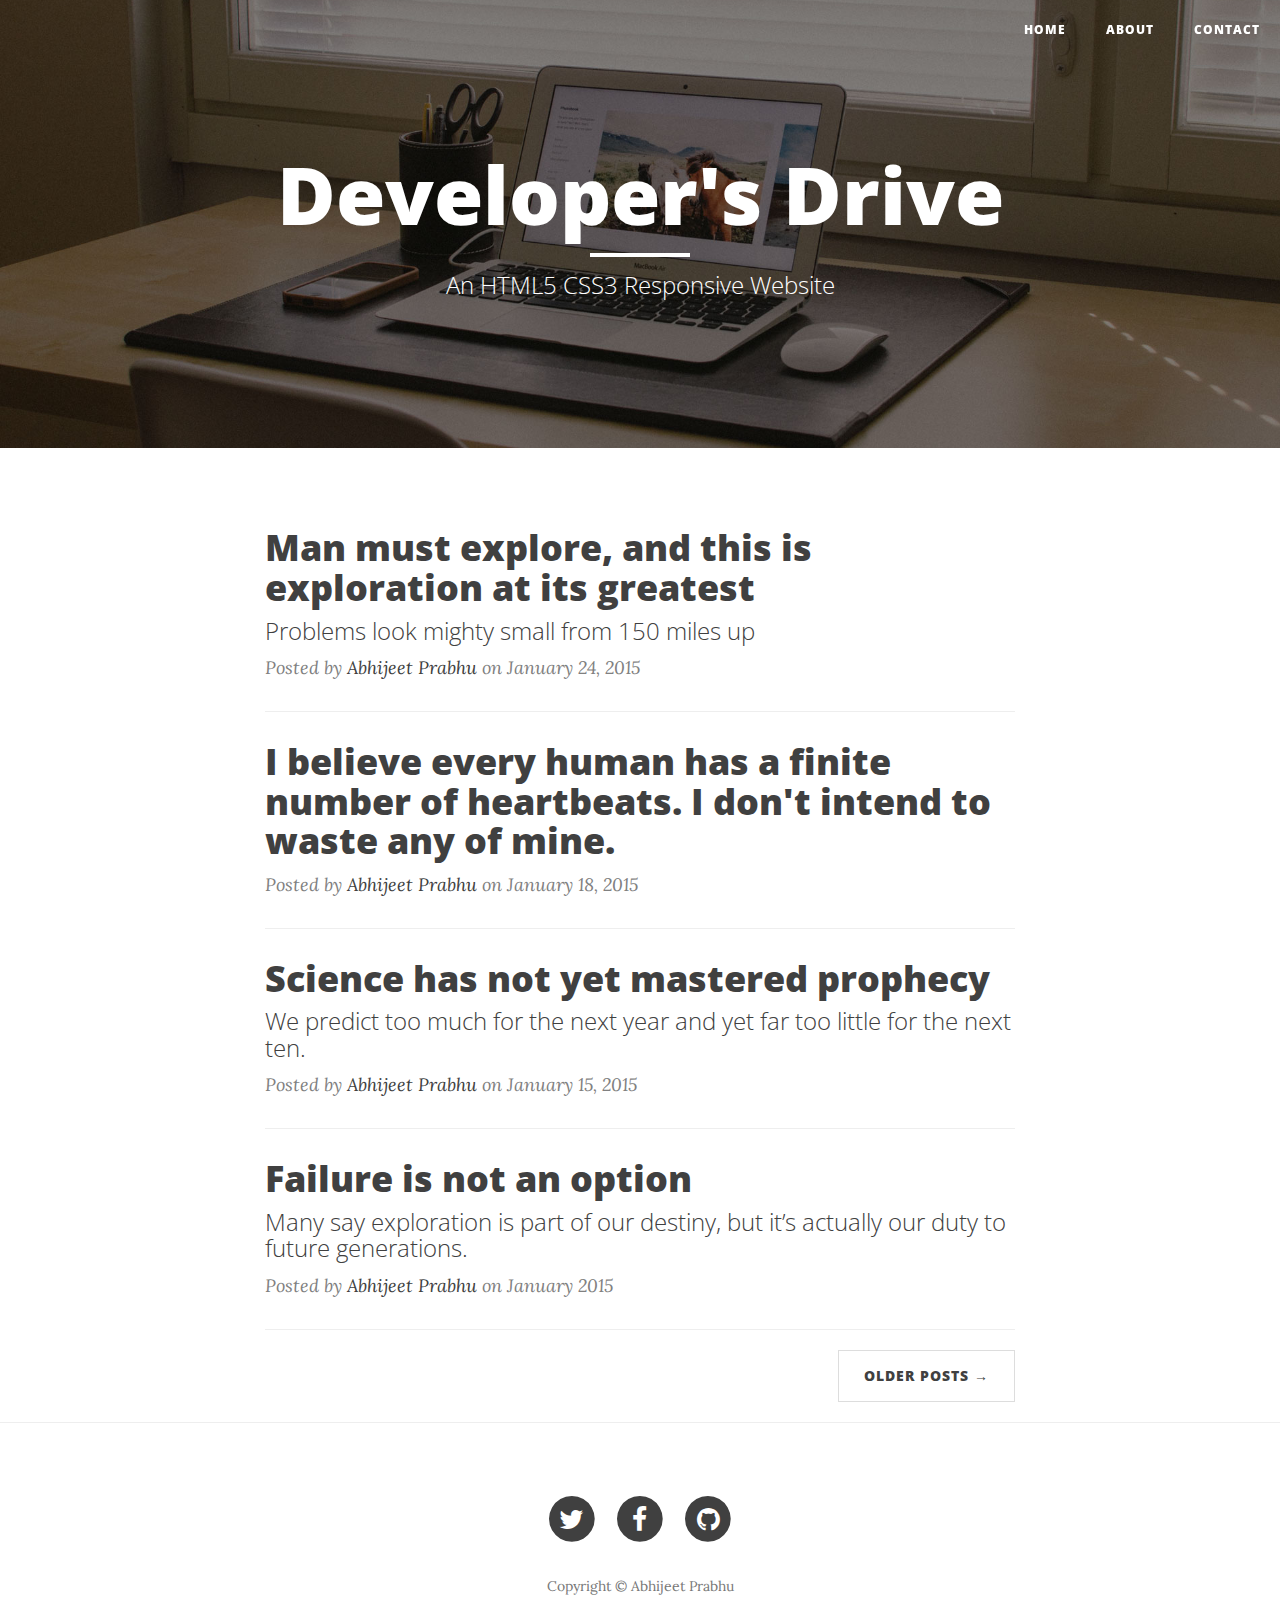
==== index.html @ 1d08cc6a "done" ====
<!DOCTYPE html>
<html lang="en">

<head>

    <meta charset="utf-8">
    <meta http-equiv="X-UA-Compatible" content="IE=edge">
    <meta name="viewport" content="width=device-width, initial-scale=1">
    <meta name="description" content="">
    <meta name="author" content="">

    <title>Developer's Drive</title>

    <!-- Bootstrap Core CSS -->
    <link href="css/bootstrap.min.css" rel="stylesheet">

    <!-- Custom CSS -->
    <link href="css/clean-blog.min.css" rel="stylesheet">

    <!-- Custom Fonts -->
    <link href="http://maxcdn.bootstrapcdn.com/font-awesome/4.1.0/css/font-awesome.min.css" rel="stylesheet" type="text/css">
    <link href='http://fonts.googleapis.com/css?family=Lora:400,700,400italic,700italic' rel='stylesheet' type='text/css'>
    <link href='http://fonts.googleapis.com/css?family=Open+Sans:300italic,400italic,600italic,700italic,800italic,400,300,600,700,800' rel='stylesheet' type='text/css'>

    <!-- HTML5 Shim and Respond.js IE8 support of HTML5 elements and media queries -->
    <!-- WARNING: Respond.js doesn't work if you view the page via file:// -->
    <!--[if lt IE 9]>
        <script src="https://oss.maxcdn.com/libs/html5shiv/3.7.0/html5shiv.js"></script>
        <script src="https://oss.maxcdn.com/libs/respond.js/1.4.2/respond.min.js"></script>
    <![endif]-->

</head>

<body>

    <!-- Navigation -->
    <nav class="navbar navbar-default navbar-custom navbar-fixed-top">
        <div class="container-fluid">
            <!-- Brand and toggle get grouped for better mobile display -->
            <div class="navbar-header page-scroll">
                <button type="button" class="navbar-toggle" data-toggle="collapse" data-target="#bs-example-navbar-collapse-1">
                    <span class="sr-only">Toggle navigation</span>
                    <span class="icon-bar"></span>
                    <span class="icon-bar"></span>
                    <span class="icon-bar"></span>
                </button>

            </div>

            <!-- Collect the nav links, forms, and other content for toggling -->
            <div class="collapse navbar-collapse" id="bs-example-navbar-collapse-1">
                <ul class="nav navbar-nav navbar-right">
                    <li>
                        <a href="index.html">Home</a>
                    </li>
                    <li>
                        <a href="about.html">About</a>
                    </li>
                    
                    <li>
                        <a href="contact.html">Contact</a>
                    </li>
                </ul>
            </div>
            <!-- /.navbar-collapse -->
        </div>
        <!-- /.container -->
    </nav>

    <!-- Page Header -->
    <!-- Set your background image for this header on the line below. -->
    <header class="intro-header" style="background-image: url('img/home-bg.jpg')">
        <div class="container">
            <div class="row">
                <div class="col-lg-8 col-lg-offset-2 col-md-10 col-md-offset-1">
                    <div class="site-heading">
                        <h1>Developer's Drive</h1>
                        <hr class="small">
                        <span class="subheading">An HTML5 CSS3 Responsive Website</span>
                    </div>
                </div>
            </div>
        </div>
    </header>

    <!-- Main Content -->
    <div class="container">
        <div class="row">
            <div class="col-lg-8 col-lg-offset-2 col-md-10 col-md-offset-1">
                <div class="post-preview">
                    <a href="post.html">
                        <h2 class="post-title">
                            Man must explore, and this is exploration at its greatest
                        </h2>
                        <h3 class="post-subtitle">
                            Problems look mighty small from 150 miles up
                        </h3>
                    </a>
                    <p class="post-meta">Posted by <a href="#">Abhijeet Prabhu</a> on January 24, 2015
                    </p>
                </div>
                <hr>
                <div class="post-preview">
                    <a href="post.html">
                        <h2 class="post-title">
                            I believe every human has a finite number of heartbeats. I don't intend to waste any of mine.
                        </h2>
                    </a>
                    <p class="post-meta">Posted by <a href="#">Abhijeet Prabhu</a> on January 18, 2015  </p>
                </div>
                <hr>
                <div class="post-preview">
                    <a href="post.html">
                        <h2 class="post-title">
                            Science has not yet mastered prophecy
                        </h2>
                        <h3 class="post-subtitle">
                            We predict too much for the next year and yet far too little for the next ten.
                        </h3>
                    </a>
                    <p class="post-meta">Posted by <a href="#">Abhijeet Prabhu</a> on January 15, 2015 </a>
                </div>
                <hr>
                <div class="post-preview">
                    <a href="post.html">
                        <h2 class="post-title">
                            Failure is not an option
                        </h2>
                        <h3 class="post-subtitle">
                            Many say exploration is part of our destiny, but it’s actually our duty to future generations.
                        </h3>
                    </a>
                    <p class="post-meta">Posted by <a href="#">Abhijeet Prabhu</a> on January 2015</p>              </div>
                <hr>
                <!-- Pager -->
                <ul class="pager">
                    <li class="next">
                        <a href="#">Older Posts &rarr;</a>
                    </li>
                </ul>
            </div>
        </div>
    </div>

    <hr>

    <!-- Footer -->
    <footer>
        <div class="container">
            <div class="row">
                <div class="col-lg-8 col-lg-offset-2 col-md-10 col-md-offset-1">
                    <ul class="list-inline text-center">
                        <li>
                            <a href="https://twitter.com/abhijeetprabhu">
                                <span class="fa-stack fa-lg">
                                    <i class="fa fa-circle fa-stack-2x"></i>
                                    <i class="fa fa-twitter fa-stack-1x fa-inverse"></i>
                                </span>
                            </a>
                        </li>
                        <li>
                            <a href="https://www.facebook.com/abhijeet.prabhu">
                                <span class="fa-stack fa-lg">
                                    <i class="fa fa-circle fa-stack-2x"></i>
                                    <i class="fa fa-facebook fa-stack-1x fa-inverse"></i>
                                </span>
                            </a>
                        </li>
                        <li>
                            <a href="https://github.com/prabhu150">
                                <span class="fa-stack fa-lg">
                                    <i class="fa fa-circle fa-stack-2x"></i>
                                    <i class="fa fa-github fa-stack-1x fa-inverse"></i>
                                </span>
                            </a>
                        </li>
                    </ul>
                    <p class="copyright text-muted">Copyright &copy; Abhijeet Prabhu</p>
                </div>
            </div>
        </div>
    </footer>

    <!-- jQuery -->
    <script src="js/jquery.js"></script>

    <!-- Bootstrap Core JavaScript -->
    <script src="js/bootstrap.min.js"></script>

    <!-- Custom Theme JavaScript -->
    <script src="js/clean-blog.min.js"></script>

</body>

</html>
---- css/clean-blog.min.css ----
/*!
 * Clean Blog v1.0.0 (http://startbootstrap.com)
 * Copyright 2014 Start Bootstrap
 * Licensed under Apache 2.0 (https://github.com/IronSummitMedia/startbootstrap/blob/gh-pages/LICENSE)
 */

body{font-family:Lora,'Times New Roman',serif;font-size:20px;color:#404040}p{line-height:1.5;margin:30px 0}p a{text-decoration:underline}h1,h2,h3,h4,h5,h6{font-family:'Open Sans','Helvetica Neue',Helvetica,Arial,sans-serif;font-weight:800}a{color:#404040}a:hover,a:focus{color:#0085a1}a img:hover,a img:focus{cursor:zoom-in}blockquote{color:gray;font-style:italic}hr.small{max-width:100px;margin:15px auto;border-width:4px;border-color:#fff}.navbar-custom{position:absolute;top:0;left:0;width:100%;z-index:3;font-family:'Open Sans','Helvetica Neue',Helvetica,Arial,sans-serif}.navbar-custom .navbar-brand{font-weight:800}.navbar-custom .nav li a{text-transform:uppercase;font-size:12px;font-weight:800;letter-spacing:1px}@media only screen and (min-width:768px){.navbar-custom{background:0 0;border-bottom:1px solid transparent}.navbar-custom .navbar-brand{color:#fff;padding:20px}.navbar-custom .navbar-brand:hover,.navbar-custom .navbar-brand:focus{color:rgba(255,255,255,.8)}.navbar-custom .nav li a{color:#fff;padding:20px}.navbar-custom .nav li a:hover,.navbar-custom .nav li a:focus{color:rgba(255,255,255,.8)}}@media only screen and (min-width:1170px){.navbar-custom{-webkit-transition:background-color .3s;-moz-transition:background-color .3s;transition:background-color .3s;-webkit-transform:translate3d(0,0,0);-moz-transform:translate3d(0,0,0);-ms-transform:translate3d(0,0,0);-o-transform:translate3d(0,0,0);transform:translate3d(0,0,0);-webkit-backface-visibility:hidden;backface-visibility:hidden}.navbar-custom.is-fixed{position:fixed;top:-61px;background-color:rgba(255,255,255,.9);border-bottom:1px solid #f2f2f2;-webkit-transition:-webkit-transform .3s;-moz-transition:-moz-transform .3s;transition:transform .3s}.navbar-custom.is-fixed .navbar-brand{color:#404040}.navbar-custom.is-fixed .navbar-brand:hover,.navbar-custom.is-fixed .navbar-brand:focus{color:#0085a1}.navbar-custom.is-fixed .nav li a{color:#404040}.navbar-custom.is-fixed .nav li a:hover,.navbar-custom.is-fixed .nav li a:focus{color:#0085a1}.navbar-custom.is-visible{-webkit-transform:translate3d(0,100%,0);-moz-transform:translate3d(0,100%,0);-ms-transform:translate3d(0,100%,0);-o-transform:translate3d(0,100%,0);transform:translate3d(0,100%,0)}}.intro-header{background-color:gray;background:no-repeat center center;background-attachment:scroll;-webkit-background-size:cover;-moz-background-size:cover;background-size:cover;-o-background-size:cover;margin-bottom:50px}.intro-header .site-heading,.intro-header .post-heading,.intro-header .page-heading{padding:100px 0 50px;color:#fff}@media only screen and (min-width:768px){.intro-header .site-heading,.intro-header .post-heading,.intro-header .page-heading{padding:150px 0}}.intro-header .site-heading,.intro-header .page-heading{text-align:center}.intro-header .site-heading h1,.intro-header .page-heading h1{margin-top:0;font-size:50px}.intro-header .site-heading .subheading,.intro-header .page-heading .subheading{font-size:24px;line-height:1.1;display:block;font-family:'Open Sans','Helvetica Neue',Helvetica,Arial,sans-serif;font-weight:300;margin:10px 0 0}@media only screen and (min-width:768px){.intro-header .site-heading h1,.intro-header .page-heading h1{font-size:80px}}.intro-header .post-heading h1{font-size:35px}.intro-header .post-heading .subheading,.intro-header .post-heading .meta{line-height:1.1;display:block}.intro-header .post-heading .subheading{font-family:'Open Sans','Helvetica Neue',Helvetica,Arial,sans-serif;font-size:24px;margin:10px 0 30px;font-weight:600}.intro-header .post-heading .meta{font-family:Lora,'Times New Roman',serif;font-style:italic;font-weight:300;font-size:20px}.intro-header .post-heading .meta a{color:#fff}@media only screen and (min-width:768px){.intro-header .post-heading h1{font-size:55px}.intro-header .post-heading .subheading{font-size:30px}}.post-preview>a{color:#404040}.post-preview>a:hover,.post-preview>a:focus{text-decoration:none;color:#0085a1}.post-preview>a>.post-title{font-size:30px;margin-top:30px;margin-bottom:10px}.post-preview>a>.post-subtitle{margin:0;font-weight:300;margin-bottom:10px}.post-preview>.post-meta{color:gray;font-size:18px;font-style:italic;margin-top:0}.post-preview>.post-meta>a{text-decoration:none;color:#404040}.post-preview>.post-meta>a:hover,.post-preview>.post-meta>a:focus{color:#0085a1;text-decoration:underline}@media only screen and (min-width:768px){.post-preview>a>.post-title{font-size:36px}}.section-heading{font-size:36px;margin-top:60px;font-weight:700}.caption{text-align:center;font-size:14px;padding:10px;font-style:italic;margin:0;display:block;border-bottom-right-radius:5px;border-bottom-left-radius:5px}footer{padding:50px 0 65px}footer .list-inline{margin:0;padding:0}footer .copyright{font-size:14px;text-align:center;margin-bottom:0}.floating-label-form-group{font-size:14px;position:relative;margin-bottom:0;padding-bottom:.5em;border-bottom:1px solid #eee}.floating-label-form-group input,.floating-label-form-group textarea{z-index:1;position:relative;padding-right:0;padding-left:0;border:none;border-radius:0;font-size:1.5em;background:0 0;box-shadow:none!important;resize:none}.floating-label-form-group label{display:block;z-index:0;position:relative;top:2em;margin:0;font-size:.85em;line-height:1.764705882em;vertical-align:middle;vertical-align:baseline;opacity:0;-webkit-transition:top .3s ease,opacity .3s ease;-moz-transition:top .3s ease,opacity .3s ease;-ms-transition:top .3s ease,opacity .3s ease;transition:top .3s ease,opacity .3s ease}.floating-label-form-group::not(:first-child){padding-left:14px;border-left:1px solid #eee}.floating-label-form-group-with-value label{top:0;opacity:1}.floating-label-form-group-with-focus label{color:#0085a1}form .row:first-child .floating-label-form-group{border-top:1px solid #eee}.btn{font-family:'Open Sans','Helvetica Neue',Helvetica,Arial,sans-serif;text-transform:uppercase;font-size:14px;font-weight:800;letter-spacing:1px;border-radius:0;padding:15px 25px}.btn-lg{font-size:16px;padding:25px 35px}.btn-default:hover,.btn-default:focus{background-color:#0085a1;border:1px solid #0085a1;color:#fff}.pager{margin:20px 0 0}.pager li>a,.pager li>span{font-family:'Open Sans','Helvetica Neue',Helvetica,Arial,sans-serif;text-transform:uppercase;font-size:14px;font-weight:800;letter-spacing:1px;padding:15px 25px;background-color:#fff;border-radius:0}.pager li>a:hover,.pager li>a:focus{color:#fff;background-color:#0085a1;border:1px solid #0085a1}.pager .disabled>a,.pager .disabled>a:hover,.pager .disabled>a:focus,.pager .disabled>span{color:gray;background-color:#404040;cursor:not-allowed}::-moz-selection{color:#fff;text-shadow:none;background:#0085a1}::selection{color:#fff;text-shadow:none;background:#0085a1}img::selection{color:#fff;background:0 0}img::-moz-selection{color:#fff;background:0 0}body{webkit-tap-highlight-color:#0085a1}
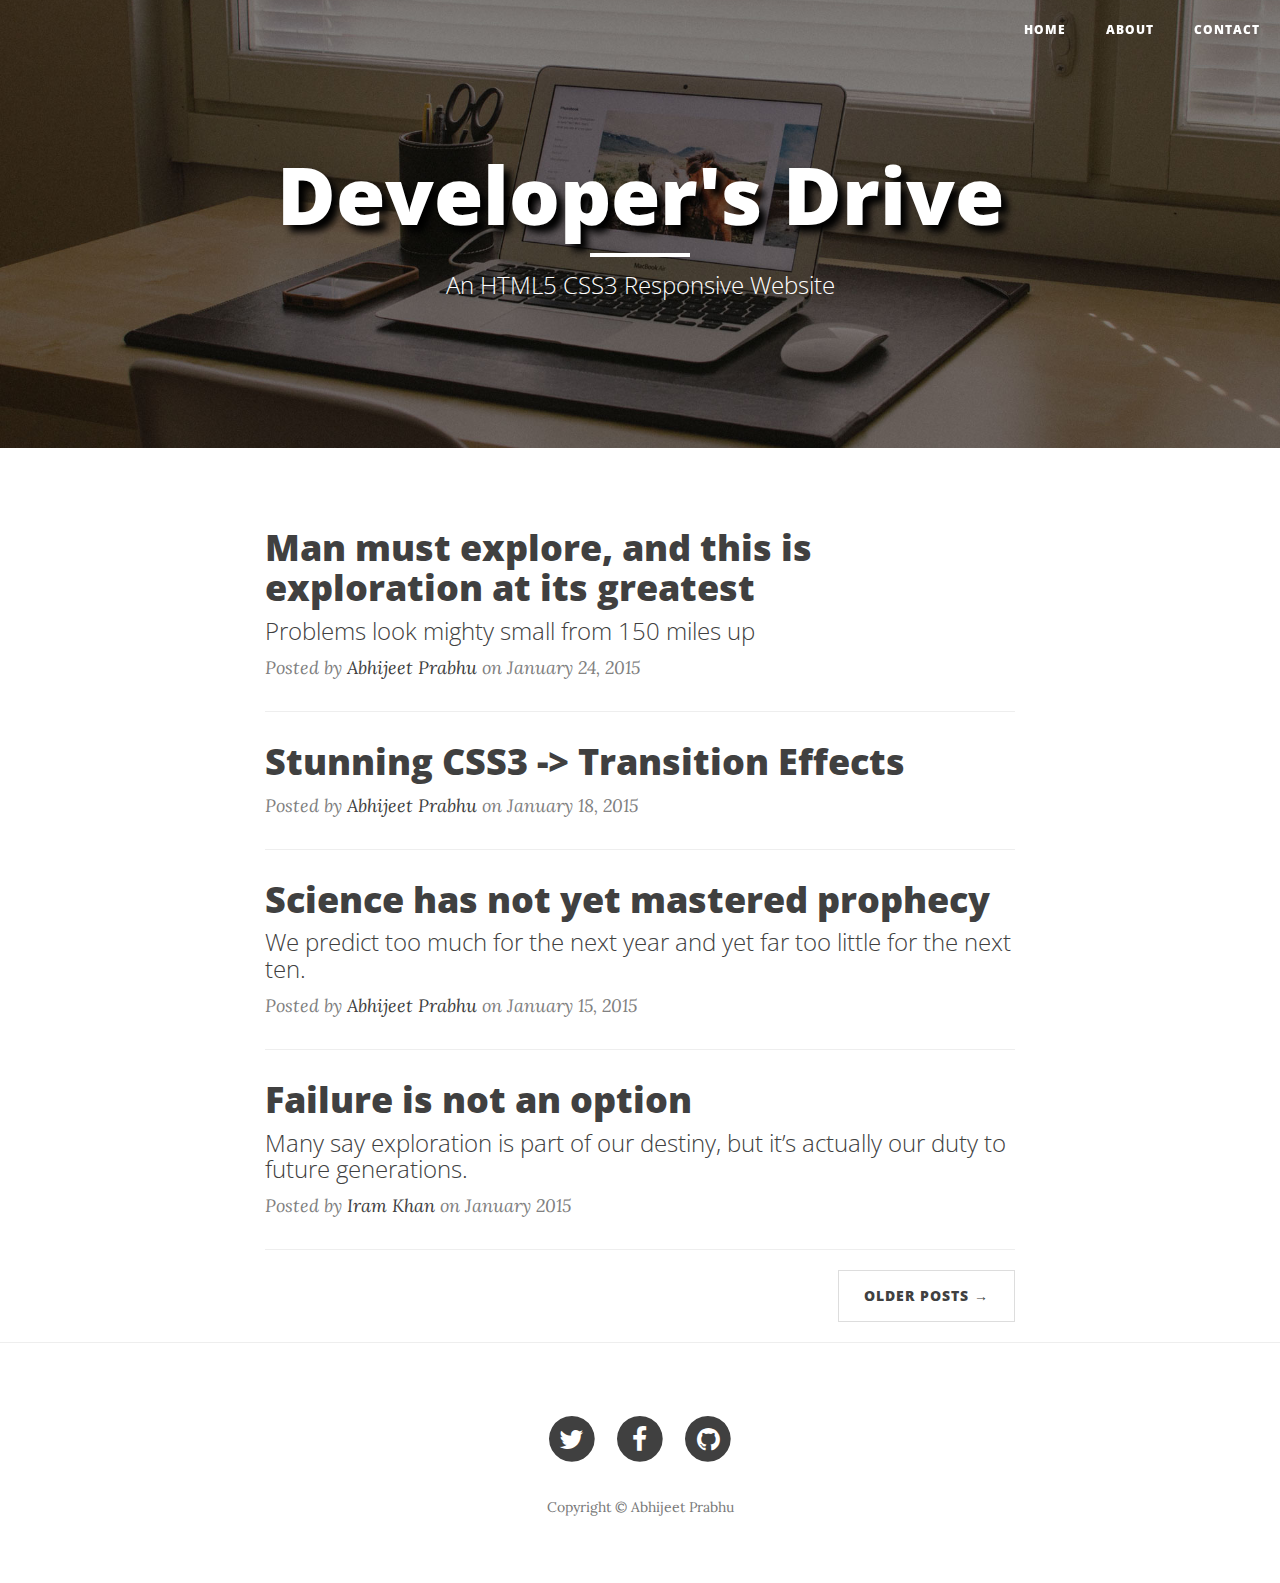
==== commit 007f6049: "Prank" ====
--- a/index.html
+++ b/index.html
@@ -9,7 +9,7 @@
     <meta name="description" content="">
     <meta name="author" content="">
 
-    <title>Developer's Drive</title>
+    <title >Developer's Drive</title>
 
     <!-- Bootstrap Core CSS -->
     <link href="css/bootstrap.min.css" rel="stylesheet">
@@ -28,6 +28,8 @@
         <script src="https://oss.maxcdn.com/libs/html5shiv/3.7.0/html5shiv.js"></script>
         <script src="https://oss.maxcdn.com/libs/respond.js/1.4.2/respond.min.js"></script>
     <![endif]-->
+
+<link href="css/clean-blog.css" rel="stylesheet">    
 
 </head>
 
@@ -74,7 +76,7 @@
             <div class="row">
                 <div class="col-lg-8 col-lg-offset-2 col-md-10 col-md-offset-1">
                     <div class="site-heading">
-                        <h1>Developer's Drive</h1>
+                        <h1 class="maintitle">Developer's Drive</h1>
                         <hr class="small">
                         <span class="subheading">An HTML5 CSS3 Responsive Website</span>
                     </div>
@@ -96,21 +98,21 @@
                             Problems look mighty small from 150 miles up
                         </h3>
                     </a>
-                    <p class="post-meta">Posted by <a href="#">Abhijeet Prabhu</a> on January 24, 2015
+                    <p class="post-meta">Posted by <a href="about.html">Abhijeet Prabhu</a> on January 24, 2015
                     </p>
                 </div>
                 <hr>
                 <div class="post-preview">
-                    <a href="post.html">
+                    <a href="transition.html">
                         <h2 class="post-title">
-                            I believe every human has a finite number of heartbeats. I don't intend to waste any of mine.
+                            Stunning CSS3 -> Transition Effects
                         </h2>
                     </a>
-                    <p class="post-meta">Posted by <a href="#">Abhijeet Prabhu</a> on January 18, 2015  </p>
+                    <p class="post-meta">Posted by <a href="transition.html">Abhijeet Prabhu</a> on January 18, 2015  </p>
                 </div>
                 <hr>
                 <div class="post-preview">
-                    <a href="post.html">
+                    <a href="transition.html">
                         <h2 class="post-title">
                             Science has not yet mastered prophecy
                         </h2>
@@ -118,7 +120,7 @@
                             We predict too much for the next year and yet far too little for the next ten.
                         </h3>
                     </a>
-                    <p class="post-meta">Posted by <a href="#">Abhijeet Prabhu</a> on January 15, 2015 </a>
+                    <p class="post-meta">Posted by <a href="about.html">Abhijeet Prabhu</a> on January 15, 2015 </a>
                 </div>
                 <hr>
                 <div class="post-preview">
@@ -130,7 +132,7 @@
                             Many say exploration is part of our destiny, but it’s actually our duty to future generations.
                         </h3>
                     </a>
-                    <p class="post-meta">Posted by <a href="#">Abhijeet Prabhu</a> on January 2015</p>              </div>
+                    <p class="post-meta">Posted by <a href="#">Iram Khan</a> on January 2015</p>              </div>
                 <hr>
                 <!-- Pager -->
                 <ul class="pager">
--- a/css/clean-blog.css
+++ b/css/clean-blog.css
@@ -0,0 +1,424 @@
+/*!
+ * Clean Blog v1.0.0 (http://startbootstrap.com)
+ * Copyright 2014 Start Bootstrap
+ * Licensed under Apache 2.0 (https://github.com/IronSummitMedia/startbootstrap/blob/gh-pages/LICENSE)
+ */
+
+ 
+
+
+
+
+
+
+body {
+  font-family: 'Lora', 'Times New Roman', serif;
+  
+  font-size: 20px;
+  color: #404040;
+}
+
+
+@font-face
+{
+font-family: 'Topper';
+src:url("/fonts/Germanica1.ttf");
+font-style: normal;
+font-weight: normal;
+}
+
+.maintitle
+{
+ /* font-family: 'Topper'; */
+    text-shadow: 7px 7px 7px black
+} 
+
+p {
+  line-height: 1.5;
+  margin: 30px 0;
+}
+p a {
+  text-decoration: underline;
+}
+h1,
+h2,
+h3,
+h4,
+h5,
+h6 {
+  font-family:'Open Sans', 'Helvetica Neue', Helvetica, Arial, sans-serif;
+  font-weight: 800;
+}
+a {
+  color: #404040;
+}
+a:hover,
+a:focus {
+  color: #0085a1;
+}
+a img:hover,
+a img:focus {
+  cursor: zoom-in;
+}
+blockquote {
+  color: #808080;
+  font-style: italic;
+}
+hr.small {
+  max-width: 100px;
+  margin: 15px auto;
+  border-width: 4px;
+  border-color: white;
+}
+.navbar-custom {
+  position: absolute;
+  top: 0;
+  left: 0;
+  width: 100%;
+  z-index: 3;
+  font-family: 'Open Sans', 'Helvetica Neue', Helvetica, Arial, sans-serif;
+}
+.navbar-custom .navbar-brand {
+  font-weight: 800;
+}
+.navbar-custom .nav li a {
+  text-transform: uppercase;
+  font-size: 12px;
+  font-weight: 800;
+  letter-spacing: 1px;
+}
+@media only screen and (min-width: 768px) {
+  .navbar-custom {
+    background: transparent;
+    border-bottom: 1px solid transparent;
+  }
+  .navbar-custom .navbar-brand {
+    color: white;
+    padding: 20px;
+  }
+  .navbar-custom .navbar-brand:hover,
+  .navbar-custom .navbar-brand:focus {
+    color: rgba(255, 255, 255, 0.8);
+  }
+  .navbar-custom .nav li a {
+    color: white;
+    padding: 20px;
+  }
+  .navbar-custom .nav li a:hover,
+  .navbar-custom .nav li a:focus {
+    color: rgba(255, 255, 255, 0.8);
+  }
+}
+@media only screen and (min-width: 1170px) {
+  .navbar-custom {
+    -webkit-transition: background-color 0.3s;
+    -moz-transition: background-color 0.3s;
+    transition: background-color 0.3s;
+    /* Force Hardware Acceleration in WebKit */
+    -webkit-transform: translate3d(0, 0, 0);
+    -moz-transform: translate3d(0, 0, 0);
+    -ms-transform: translate3d(0, 0, 0);
+    -o-transform: translate3d(0, 0, 0);
+    transform: translate3d(0, 0, 0);
+    -webkit-backface-visibility: hidden;
+    backface-visibility: hidden;
+  }
+  .navbar-custom.is-fixed {
+    /* when the user scrolls down, we hide the header right above the viewport */
+    position: fixed;
+    top: -61px;
+    background-color: rgba(255, 255, 255, 0.9);
+    border-bottom: 1px solid #f2f2f2;
+    -webkit-transition: -webkit-transform 0.3s;
+    -moz-transition: -moz-transform 0.3s;
+    transition: transform 0.3s;
+  }
+  .navbar-custom.is-fixed .navbar-brand {
+    color: #404040;
+  }
+  .navbar-custom.is-fixed .navbar-brand:hover,
+  .navbar-custom.is-fixed .navbar-brand:focus {
+    color: #0085a1;
+  }
+  .navbar-custom.is-fixed .nav li a {
+    color: #404040;
+  }
+  .navbar-custom.is-fixed .nav li a:hover,
+  .navbar-custom.is-fixed .nav li a:focus {
+    color: #0085a1;
+  }
+  .navbar-custom.is-visible {
+    /* if the user changes the scrolling direction, we show the header */
+    -webkit-transform: translate3d(0, 100%, 0);
+    -moz-transform: translate3d(0, 100%, 0);
+    -ms-transform: translate3d(0, 100%, 0);
+    -o-transform: translate3d(0, 100%, 0);
+    transform: translate3d(0, 100%, 0);
+  }
+}
+.intro-header {
+  background-color: #808080;
+  background: no-repeat center center;
+  background-attachment: scroll;
+  -webkit-background-size: cover;
+  -moz-background-size: cover;
+  background-size: cover;
+  -o-background-size: cover;
+  margin-bottom: 50px;
+}
+.intro-header .site-heading,
+.intro-header .post-heading,
+.intro-header .page-heading {
+  font-family: 'Topper';
+  padding: 100px 0 50px;
+  color: white;
+}
+@media only screen and (min-width: 768px) {
+  .intro-header .site-heading,
+  .intro-header .post-heading,
+  .intro-header .page-heading {
+    padding: 150px 0;
+  }
+}
+.intro-header .site-heading,
+.intro-header .page-heading {
+  text-align: center;
+}
+.intro-header .site-heading h1,
+.intro-header .page-heading h1 {
+  margin-top: 0;
+  font-size: 50px;
+}
+.intro-header .site-heading .subheading,
+.intro-header .page-heading .subheading {
+  font-size: 24px;
+  line-height: 1.1;
+  display: block;
+  font-family: 'Open Sans', 'Helvetica Neue', Helvetica, Arial, sans-serif;
+  font-weight: 300;
+  margin: 10px 0 0;
+}
+@media only screen and (min-width: 768px) {
+  .intro-header .site-heading h1,
+  .intro-header .page-heading h1 {
+    font-size: 80px;
+  }
+}
+.intro-header .post-heading h1 {
+  font-size: 35px;
+}
+.intro-header .post-heading .subheading,
+.intro-header .post-heading .meta {
+  line-height: 1.1;
+  display: block;
+}
+.intro-header .post-heading .subheading {
+  font-family: 'Open Sans', 'Helvetica Neue', Helvetica, Arial, sans-serif;
+  font-size: 24px;
+  margin: 10px 0 30px;
+  font-weight: 600;
+}
+.intro-header .post-heading .meta {
+  font-family: 'Lora', 'Times New Roman', serif;
+  font-style: italic;
+  font-weight: 300;
+  font-size: 20px;
+}
+.intro-header .post-heading .meta a {
+  color: white;
+}
+@media only screen and (min-width: 768px) {
+  .intro-header .post-heading h1 {
+    font-size: 55px;
+  }
+  .intro-header .post-heading .subheading {
+    font-size: 30px;
+  }
+}
+.post-preview > a {
+  color: #404040;
+}
+.post-preview > a:hover,
+.post-preview > a:focus {
+  text-decoration: none;
+  color: #0085a1;
+}
+.post-preview > a > .post-title {
+  font-size: 30px;
+  margin-top: 30px;
+  margin-bottom: 10px;
+}
+.post-preview > a > .post-subtitle {
+  margin: 0;
+  font-weight: 300;
+  margin-bottom: 10px;
+}
+.post-preview > .post-meta {
+  color: #808080;
+  font-size: 18px;
+  font-style: italic;
+  margin-top: 0;
+}
+.post-preview > .post-meta > a {
+  text-decoration: none;
+  color: #404040;
+}
+.post-preview > .post-meta > a:hover,
+.post-preview > .post-meta > a:focus {
+  color: #0085a1;
+  text-decoration: underline;
+}
+@media only screen and (min-width: 768px) {
+  .post-preview > a > .post-title {
+    font-size: 36px;
+  }
+}
+.section-heading {
+  font-size: 36px;
+  margin-top: 60px;
+  font-weight: 700;
+}
+.caption {
+  text-align: center;
+  font-size: 14px;
+  padding: 10px;
+  font-style: italic;
+  margin: 0;
+  display: block;
+  border-bottom-right-radius: 5px;
+  border-bottom-left-radius: 5px;
+}
+footer {
+  padding: 50px 0 65px;
+}
+footer .list-inline {
+  margin: 0;
+  padding: 0;
+}
+footer .copyright {
+  font-size: 14px;
+  text-align: center;
+  margin-bottom: 0;
+}
+.floating-label-form-group {
+  font-size: 14px;
+  position: relative;
+  margin-bottom: 0;
+  padding-bottom: 0.5em;
+  border-bottom: 1px solid #eeeeee;
+}
+.floating-label-form-group input,
+.floating-label-form-group textarea {
+  z-index: 1;
+  position: relative;
+  padding-right: 0;
+  padding-left: 0;
+  border: none;
+  border-radius: 0;
+  font-size: 1.5em;
+  background: none;
+  box-shadow: none !important;
+  resize: none;
+}
+.floating-label-form-group label {
+  display: block;
+  z-index: 0;
+  position: relative;
+  top: 2em;
+  margin: 0;
+  font-size: 0.85em;
+  line-height: 1.764705882em;
+  vertical-align: middle;
+  vertical-align: baseline;
+  opacity: 0;
+  -webkit-transition: top 0.3s ease,opacity 0.3s ease;
+  -moz-transition: top 0.3s ease,opacity 0.3s ease;
+  -ms-transition: top 0.3s ease,opacity 0.3s ease;
+  transition: top 0.3s ease,opacity 0.3s ease;
+}
+.floating-label-form-group::not(:first-child) {
+  padding-left: 14px;
+  border-left: 1px solid #eeeeee;
+}
+.floating-label-form-group-with-value label {
+  top: 0;
+  opacity: 1;
+}
+.floating-label-form-group-with-focus label {
+  color: #0085a1;
+}
+form .row:first-child .floating-label-form-group {
+  border-top: 1px solid #eeeeee;
+}
+.btn {
+  font-family: 'Open Sans', 'Helvetica Neue', Helvetica, Arial, sans-serif;
+  text-transform: uppercase;
+  font-size: 14px;
+  font-weight: 800;
+  letter-spacing: 1px;
+  border-radius: 0;
+  padding: 15px 25px;
+}
+.btn-lg {
+  font-size: 16px;
+  padding: 25px 35px;
+}
+.btn-default:hover,
+.btn-default:focus {
+  background-color: #0085a1;
+  border: 1px solid #0085a1;
+  color: white;
+}
+.pager {
+  margin: 20px 0 0;
+}
+.pager li > a,
+.pager li > span {
+  font-family: 'Open Sans', 'Helvetica Neue', Helvetica, Arial, sans-serif;
+  text-transform: uppercase;
+  font-size: 14px;
+  font-weight: 800;
+  letter-spacing: 1px;
+  padding: 15px 25px;
+  background-color: white;
+  border-radius: 0;
+}
+.pager li > a:hover,
+.pager li > a:focus {
+  color: white;
+  background-color: #0085a1;
+  border: 1px solid #0085a1;
+}
+.pager .disabled > a,
+.pager .disabled > a:hover,
+.pager .disabled > a:focus,
+.pager .disabled > span {
+  color: #808080;
+  background-color: #404040;
+  cursor: not-allowed;
+}
+::-moz-selection {
+  color: white;
+  text-shadow: none;
+  background: #0085a1;
+}
+::selection {
+  color: white;
+  text-shadow: none;
+  background: #0085a1;
+}
+img::selection {
+  color: white;
+  background: transparent;
+}
+img::-moz-selection {
+  color: white;
+  background: transparent;
+}
+body {
+  webkit-tap-highlight-color: #0085a1;
+}
+.test
+{
+  font-family: 'Topper';
+}
